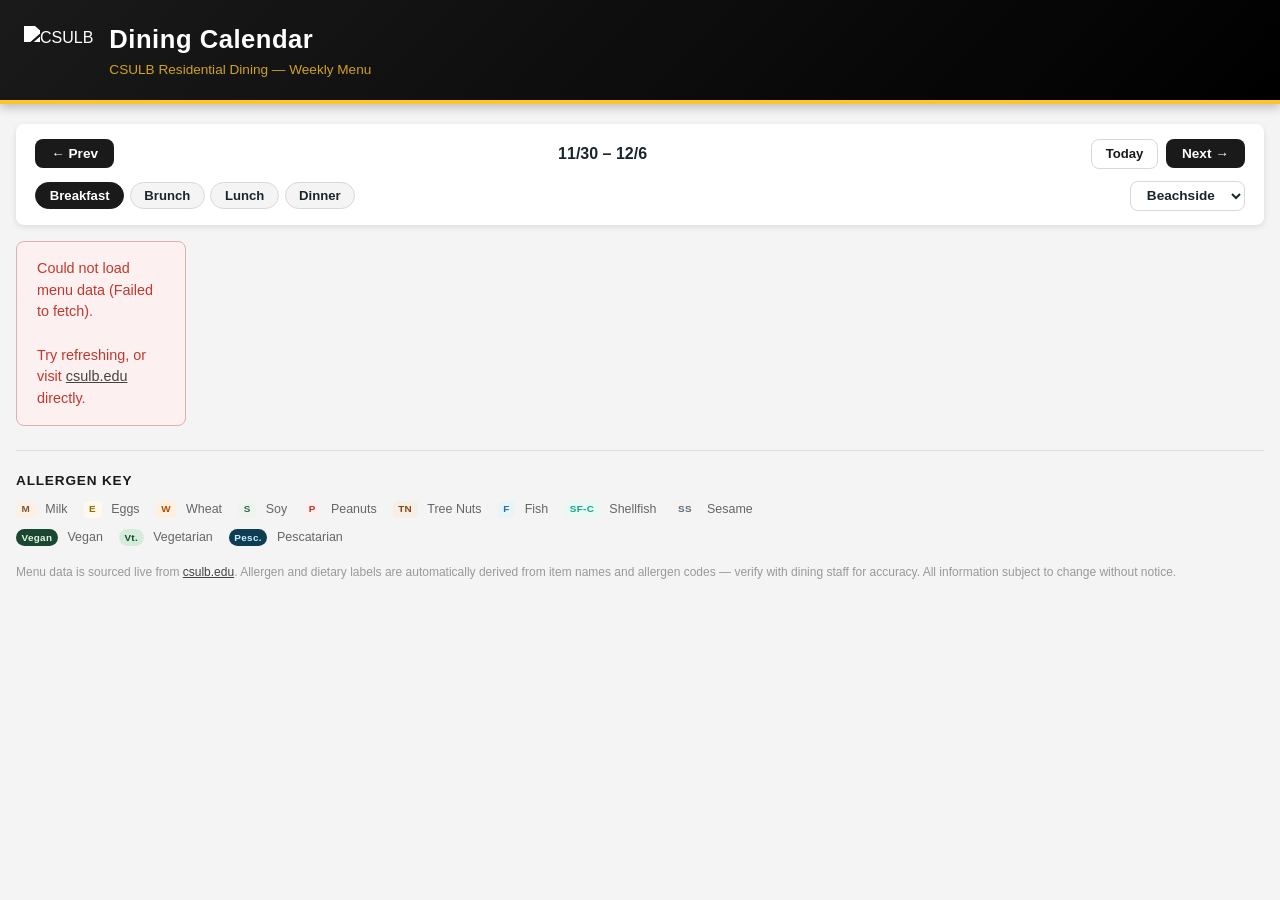
==== menu/index.html @ c72e7152 "Initial commit: CSULB dining calendar static site Self-contained static site for CSULB Residential D" ====
<!DOCTYPE html>
<html lang="en">
<head>
  <meta charset="UTF-8" />
  <meta name="viewport" content="width=device-width, initial-scale=1.0" />
  <title>CSULB Dining Calendar</title>
  <link rel="stylesheet" href="dining-calendar.css" />
</head>
<body>

  <header>
    <div class="header-inner">
      <img class="header-logo" src="https://www.csulb.edu/themes/custom/csulb/images/lb.svg" alt="CSULB" />
      <div>
        <h1>Dining Calendar</h1>
        <p class="header-sub">CSULB Residential Dining — Weekly Menu</p>
      </div>
    </div>
  </header>

  <main>
    <div class="container">

      <!-- Controls -->
      <div class="controls-card">
        <div class="controls-nav">
          <button id="btn-prev-week" class="nav-btn" aria-label="Previous week">&#8592; Prev</button>

          <div class="week-info-wrap">
            <button id="btn-calendar" class="calendar-toggle" aria-label="Open date picker" aria-expanded="false">
              <span id="week-label">Loading…</span>
              <span id="cycle-label" class="cycle-tag"></span>
            </button>

            <!-- Calendar dropdown -->
            <div id="calendar-dropdown" class="calendar-dropdown hidden" role="dialog" aria-label="Date picker" aria-modal="true">
              <div class="cal-header">
                <button id="cal-prev-month" class="cal-nav-btn" aria-label="Previous month">&#8249;</button>
                <span id="cal-month-label" class="cal-month-label"></span>
                <button id="cal-next-month" class="cal-nav-btn" aria-label="Next month">&#8250;</button>
              </div>
              <div class="cal-dow-row">
                <span>Su</span><span>Mo</span><span>Tu</span>
                <span>We</span><span>Th</span><span>Fr</span><span>Sa</span>
              </div>
              <div id="cal-days" class="cal-days"></div>
            </div>
          </div>

          <button id="cal-today-btn" class="today-jump-btn" aria-label="Go to today">Today</button>

          <button id="btn-next-week" class="nav-btn" aria-label="Next week">Next &#8594;</button>
        </div>

        <div class="controls-filters">
          <div class="meal-tabs" role="tablist" aria-label="Meal period">
            <button class="meal-tab" data-meal="Breakfast" role="tab">Breakfast</button>
            <button class="meal-tab" data-meal="Brunch"    role="tab">Brunch</button>
            <button class="meal-tab" data-meal="Lunch"     role="tab">Lunch</button>
            <button class="meal-tab" data-meal="Dinner"    role="tab">Dinner</button>
          </div>

          <div class="hall-select-wrap">
            <label for="hall-select" class="sr-only">Dining hall</label>
            <select id="hall-select">
              <option value="Beachside">Beachside</option>
              <option value="Hillside">Hillside</option>
              <option value="Parkside">Parkside</option>
            </select>
          </div>
        </div>
      </div>

      <!-- Status / spinner -->
      <div id="status-bar" class="status-bar" aria-live="polite">
        <div class="spinner" id="spinner"></div>
        <span id="status-msg">Fetching menu data…</span>
      </div>

      <!-- Desktop 7-column grid -->
      <div id="week-grid" class="week-grid" aria-label="Weekly menu"></div>

      <!-- Mobile single-day view -->
      <div id="mobile-day-view" class="mobile-day-view">
        <div class="mobile-day-nav">
          <button id="btn-prev-day" class="nav-btn" aria-label="Previous day">&#8592;</button>
          <span id="mobile-day-label" class="mobile-day-label"></span>
          <button id="btn-next-day" class="nav-btn" aria-label="Next day">&#8594;</button>
        </div>
        <div id="mobile-day-content" class="mobile-day-content"></div>
      </div>

      <!-- Legend + disclaimer -->
      <footer class="page-footer">
        <div class="legend">
          <h3>Allergen Key</h3>
          <div class="legend-grid">
            <span class="badge badge-M">M</span><span class="legend-label">Milk</span>
            <span class="badge badge-E">E</span><span class="legend-label">Eggs</span>
            <span class="badge badge-W">W</span><span class="legend-label">Wheat</span>
            <span class="badge badge-S">S</span><span class="legend-label">Soy</span>
            <span class="badge badge-P">P</span><span class="legend-label">Peanuts</span>
            <span class="badge badge-TN">TN</span><span class="legend-label">Tree Nuts</span>
            <span class="badge badge-F">F</span><span class="legend-label">Fish</span>
            <span class="badge badge-SF">SF-C</span><span class="legend-label">Shellfish</span>
            <span class="badge badge-SS">SS</span><span class="legend-label">Sesame</span>
            <div style="width:100%;height:0"></div>
            <span class="badge badge-vegan">Vegan</span><span class="legend-label">Vegan</span>
            <span class="badge badge-veg">Vt.</span><span class="legend-label">Vegetarian</span>
            <span class="badge badge-pesc">Pesc.</span><span class="legend-label">Pescatarian</span>
          </div>
        </div>
        <p class="disclaimer">
          Menu data is sourced live from <a href="https://www.csulb.edu/beach-shops/residential-dining-menus" target="_blank" rel="noopener">csulb.edu</a>.
          Allergen and dietary labels are automatically derived from item names and allergen codes — verify with dining staff for accuracy.
          All information subject to change without notice.
        </p>
      </footer>

    </div>
  </main>

  <div id="dietary-tooltip"></div>
  <script src="dining-calendar.js"></script>
</body>
</html>
---- menu/dining-calendar.css ----
/* ============================================================
   dining-calendar.css — CSULB Dining Calendar
   ============================================================ */

:root {
  --primary:     #1a1a1a;   /* near-black */
  --primary-dk:  #000000;
  --accent:      #444444;   /* dark gray for hover states */
  --gold:        #FFC425;   /* today / selected highlight */
  --gold-dark:   #d9a800;
  --secondary:   #1b262c;
  --white:       #ffffff;
  --light-gray:  #f4f4f4;
  --border-gray: #d8d8d8;
  --text:        #1b262c;
  --text-muted:  #666;
  --radius:      8px;
  --shadow:      0 2px 6px rgba(0,0,0,0.10);
  --shadow-md:   0 4px 14px rgba(0,0,0,0.15);
  --font:        'Segoe UI', Tahoma, Geneva, Verdana, sans-serif;
}

/* ── Reset ────────────────────────────────────────────── */
*, *::before, *::after { box-sizing: border-box; margin: 0; padding: 0; }

body {
  font-family: var(--font);
  background: var(--light-gray);
  color: var(--text);
  line-height: 1.5;
  min-height: 100vh;
}

a { color: var(--accent); }

.sr-only {
  position: absolute; width: 1px; height: 1px;
  padding: 0; margin: -1px; overflow: hidden;
  clip: rect(0,0,0,0); white-space: nowrap; border: 0;
}

/* ── Header ───────────────────────────────────────────── */
header {
  background: linear-gradient(135deg, var(--primary) 0%, var(--primary-dk) 100%);
  color: var(--white);
  padding: 1.25rem 1.5rem;
  box-shadow: 0 3px 10px rgba(0,0,0,0.25);
  border-bottom: 4px solid var(--gold);
}

.header-inner {
  max-width: 1300px;
  margin: 0 auto;
  display: flex;
  align-items: center;
  gap: 1rem;
}

.header-logo { height: 48px; width: auto; filter: brightness(0) invert(1); }

header h1 {
  font-size: 1.6rem;
  font-weight: 700;
  letter-spacing: 0.02em;
}

.header-sub {
  font-size: 0.85rem;
  opacity: 0.8;
  margin-top: 0.1rem;
  color: var(--gold);
}

/* ── Container ────────────────────────────────────────── */
.container {
  max-width: 1300px;
  margin: 0 auto;
  padding: 1.25rem 1rem 2rem;
}

/* ── Controls card ────────────────────────────────────── */
.controls-card {
  background: var(--white);
  border-radius: var(--radius);
  box-shadow: var(--shadow);
  padding: 0.9rem 1.2rem;
  margin-bottom: 1rem;
  display: flex;
  flex-direction: column;
  gap: 0.75rem;
}

.controls-nav {
  display: flex;
  align-items: center;
  justify-content: space-between;
  gap: 0.5rem;
}

/* ── Week info + calendar toggle ──────────────────────── */
.week-info-wrap {
  flex: 1;
  display: flex;
  flex-direction: column;
  align-items: center;
  position: relative;
}

.calendar-toggle {
  background: none;
  border: none;
  cursor: pointer;
  display: flex;
  align-items: center;
  gap: 0.4rem;
  font-family: var(--font);
  font-size: 1rem;
  font-weight: 600;
  color: var(--text);
  padding: 0.3rem 0.6rem;
  border-radius: var(--radius);
  transition: background 0.15s, color 0.15s;
}
.calendar-toggle:hover { background: #eaf1f8; color: var(--primary); }
.calendar-toggle:focus { outline: 2px solid var(--gold); outline-offset: 2px; }

.cal-btn-icon { font-size: 1rem; }

#cycle-label {
  background: var(--primary);
  color: var(--white);
  font-size: 0.68rem;
  padding: 0.15rem 0.5rem;
  border-radius: 20px;
  font-weight: 700;
  letter-spacing: 0.04em;
  white-space: nowrap;
}

/* ── Calendar dropdown ────────────────────────────────── */
.calendar-dropdown {
  position: absolute;
  top: calc(100% + 8px);
  left: 50%;
  transform: translateX(-50%);
  z-index: 300;
  background: var(--white);
  border: 1px solid var(--border-gray);
  border-radius: var(--radius);
  box-shadow: var(--shadow-md);
  padding: 0.85rem;
  min-width: 260px;
}
.calendar-dropdown.hidden { display: none; }

.cal-header {
  display: flex;
  align-items: center;
  justify-content: space-between;
  margin-bottom: 0.6rem;
}

.cal-month-label {
  font-weight: 700;
  font-size: 0.9rem;
  color: var(--primary);
}

.cal-nav-btn {
  background: none;
  border: none;
  font-size: 1.3rem;
  font-weight: 700;
  cursor: pointer;
  color: var(--primary);
  padding: 0.1rem 0.4rem;
  border-radius: 4px;
  line-height: 1;
  transition: background 0.12s;
}
.cal-nav-btn:hover { background: #eaf1f8; }

.cal-dow-row {
  display: grid;
  grid-template-columns: repeat(7, 1fr);
  margin-bottom: 0.25rem;
}
.cal-dow-row span {
  text-align: center;
  font-size: 0.68rem;
  font-weight: 700;
  color: var(--text-muted);
  text-transform: uppercase;
  padding: 0.15rem 0;
}

.cal-days {
  display: grid;
  grid-template-columns: repeat(7, 1fr);
  gap: 2px;
}

.cal-day {
  display: flex;
  align-items: center;
  justify-content: center;
  width: 100%;
  aspect-ratio: 1;
  font-size: 0.78rem;
  font-family: var(--font);
  background: none;
  border: none;
  border-radius: 50%;
  cursor: pointer;
  color: var(--text);
  transition: background 0.12s, color 0.12s;
  padding: 0;
  position: relative;
}

/* Current-week highlight (non-circular stripe) */
.cal-day.cal-in-week {
  background: #e8f0f8;
  color: var(--primary);
  font-weight: 600;
  border-radius: 0;
}
.cal-day.cal-week-start { border-radius: 50% 0 0 50%; }
.cal-day.cal-week-end   { border-radius: 0 50% 50% 0; }

/* Today indicator: bold + small dot below, no gold fill */
.cal-day.cal-today {
  font-weight: 800;
  color: var(--primary);
}
.cal-day.cal-today::after {
  content: '';
  position: absolute;
  bottom: 2px;
  left: 50%;
  transform: translateX(-50%);
  width: 4px;
  height: 4px;
  background: var(--primary);
  border-radius: 50%;
}

/* Selected date: gold fill */
.cal-day.cal-selected {
  background: var(--gold) !important;
  color: var(--primary) !important;
  font-weight: 700;
  border-radius: 50% !important;
}
/* Keep today's dot visible when it's also selected */
.cal-day.cal-today.cal-selected::after {
  background: var(--primary-dk);
}

.cal-day:hover:not(.cal-day-empty):not(.cal-selected) { background: #eaf1f8; border-radius: 50%; }
.cal-day-empty { cursor: default; pointer-events: none; }

/* Today jump button — always visible in controls bar */
.today-jump-btn {
  background: none;
  border: 1.5px solid var(--border-gray);
  border-radius: var(--radius);
  font-family: var(--font);
  font-size: 0.82rem;
  font-weight: 600;
  color: var(--primary);
  padding: 0.4rem 0.85rem;
  cursor: pointer;
  white-space: nowrap;
  transition: background 0.12s, border-color 0.12s;
}
.today-jump-btn:hover { background: #f0f0f0; border-color: var(--primary); }

/* ── Nav buttons ──────────────────────────────────────── */
.nav-btn {
  background: var(--primary);
  color: var(--white);
  border: none;
  border-radius: var(--radius);
  padding: 0.45rem 1rem;
  font-size: 0.85rem;
  font-weight: 600;
  cursor: pointer;
  transition: background 0.15s, transform 0.1s;
  white-space: nowrap;
  font-family: var(--font);
}
.nav-btn:hover  { background: var(--accent); }
.nav-btn:active { transform: scale(0.96); }

/* ── Meal tabs ────────────────────────────────────────── */
.controls-filters {
  display: flex;
  align-items: center;
  flex-wrap: wrap;
  gap: 0.6rem;
}

.meal-tabs {
  display: flex;
  gap: 0.35rem;
  flex-wrap: wrap;
}

.meal-tab {
  background: var(--light-gray);
  color: var(--text);
  border: 1.5px solid var(--border-gray);
  border-radius: 20px;
  padding: 0.3rem 0.85rem;
  font-size: 0.82rem;
  font-weight: 600;
  cursor: pointer;
  font-family: var(--font);
  transition: background 0.15s, color 0.15s, border-color 0.15s;
}
.meal-tab:hover  { background: #e8eef8; border-color: var(--accent); }
.meal-tab.active { background: var(--primary); color: var(--white); border-color: var(--primary); }

/* ── Hall select ──────────────────────────────────────── */
.hall-select-wrap { margin-left: auto; }

#hall-select {
  font-family: var(--font);
  font-size: 0.85rem;
  font-weight: 600;
  color: var(--text);
  background: var(--white);
  border: 1.5px solid var(--border-gray);
  border-radius: var(--radius);
  padding: 0.35rem 0.75rem;
  cursor: pointer;
}
#hall-select:focus { outline: 2px solid var(--gold); }

/* ── Status bar ───────────────────────────────────────── */
.status-bar {
  display: flex;
  align-items: center;
  gap: 0.6rem;
  padding: 0.6rem 1rem;
  margin-bottom: 0.75rem;
  background: var(--white);
  border-radius: var(--radius);
  font-size: 0.88rem;
  color: var(--text-muted);
  min-height: 2.4rem;
  box-shadow: var(--shadow);
}
.status-bar.hidden { display: none; }

.spinner {
  width: 18px; height: 18px;
  border: 2.5px solid var(--border-gray);
  border-top-color: var(--gold);
  border-radius: 50%;
  animation: spin 0.7s linear infinite;
  flex-shrink: 0;
}
.spinner.hidden { display: none; }
@keyframes spin { to { transform: rotate(360deg); } }

/* ── Week grid ────────────────────────────────────────── */
.week-grid {
  display: grid;
  grid-template-columns: repeat(7, 1fr);
  gap: 0.6rem;
  margin-bottom: 1.25rem;
}

.day-card {
  background: var(--white);
  border-radius: var(--radius);
  box-shadow: var(--shadow);
  display: flex;
  flex-direction: column;
  min-width: 0;
  transition: box-shadow 0.15s;
  border: 2px solid transparent;
}
.day-card:hover { box-shadow: var(--shadow-md); }

/* Selected day — gold highlight (driven by mobileActiveDayIndex) */
.day-card.selected {
  background: #fffbea;
  border-color: var(--gold);
}

.day-header {
  padding: 0.45rem 0.6rem 0.4rem;
  background: #edf3f9;
  border-bottom: 1px solid #dde8f0;
  text-align: center;
}
.day-card.selected .day-header {
  background: var(--gold);
  border-bottom-color: var(--gold-dark);
}

.day-name {
  font-weight: 700;
  font-size: 0.78rem;
  letter-spacing: 0.04em;
  text-transform: uppercase;
  color: var(--primary);
}

.day-date {
  font-size: 0.72rem;
  color: var(--text-muted);
}
.day-card.selected .day-date { color: var(--primary); opacity: 0.75; }

/* Today badge — shown on today's column regardless of selection */
.today-badge {
  display: inline-block;
  font-size: 0.58rem;
  font-weight: 800;
  letter-spacing: 0.07em;
  text-transform: uppercase;
  background: var(--primary);
  color: var(--gold);
  padding: 0.06rem 0.4rem;
  border-radius: 10px;
  margin-top: 0.15rem;
}
/* When today is also selected, invert the badge colors slightly */
.day-card.today.selected .today-badge {
  background: rgba(0,0,0,0.25);
  color: #fff;
}

.day-body {
  padding: 0.5rem 0.55rem;
  flex: 1;
  display: flex;
  flex-direction: column;
  gap: 0.25rem;
}

/* ── Menu items + dietary backgrounds ─────────────────── */
.menu-item {
  font-size: 0.76rem;
  line-height: 1.35;
  padding: 0.25rem 0.3rem;
  border-radius: 4px;
}
.menu-item:hover { background: #f5f7fc; }

/* Dietary tint backgrounds */
.menu-item.dietary-vegan {
  background: rgba(26, 71, 49, 0.07);
}
.menu-item.dietary-vegan:hover {
  background: rgba(26, 71, 49, 0.12);
}
.menu-item.dietary-vegetarian {
  background: rgba(26, 71, 49, 0.035);
}
.menu-item.dietary-vegetarian:hover {
  background: rgba(26, 71, 49, 0.07);
}
.menu-item.dietary-pescatarian {
  background: rgba(13, 61, 82, 0.055);
}
.menu-item.dietary-pescatarian:hover {
  background: rgba(13, 61, 82, 0.10);
}

.item-name {
  display: block;
  color: var(--text);
  font-weight: 500;
}

.item-badges {
  display: flex;
  flex-wrap: wrap;
  gap: 0.2rem;
  margin-top: 0.18rem;
}

.empty-msg {
  font-size: 0.75rem;
  color: #aaa;
  font-style: italic;
  padding: 0.3rem;
}

/* ── Allergen badges ──────────────────────────────────── */
.badge {
  display: inline-block;
  border-radius: 4px;
  font-size: 0.62rem;
  font-weight: 700;
  letter-spacing: 0.03em;
  padding: 0.1rem 0.35rem;
  line-height: 1.4;
  white-space: nowrap;
}

.badge-M   { background: #faf0e6; color: #7c5c2e; }
.badge-E   { background: #fef9ec; color: #9a6c00; }
.badge-W   { background: #fdf0e0; color: #b84c00; }
.badge-S   { background: #edf5ec; color: #2d6a4f; }
.badge-P   { background: #fdf0f0; color: #c0392b; }
.badge-TN  { background: #f5efe8; color: #8b4513; }
.badge-F   { background: #e8f4f8; color: #2471a3; }
.badge-SF  { background: #e8f8f5; color: #17a589; }
.badge-SS  { background: #f4f3f1; color: #5d6d7e; }

.badge-vegan {
  background: #1a4731;
  color: #e8f5e2;
  border-radius: 10px;
  position: static;
  cursor: help;
}
.badge-veg {
  background: #d4edda;
  color: #1a4731;
  border-radius: 10px;
  position: static;
  cursor: help;
}
.badge-pesc {
  background: #0d3d52;
  color: #cceeff;
  border-radius: 10px;
  position: static;
  cursor: help;
}

/* ── Closed day state ─────────────────────────────────── */
.day-card.closed .day-header {
  background: #fdecec;
  border-bottom-color: #f5c6c6;
}
.day-card.closed .day-name,
.day-card.closed .day-date {
  color: #9b2020;
}
/* Keep gold border for selected, but red header */
.day-card.closed.selected .day-header {
  background: #f8d7d7;
  border-bottom-color: #e0a0a0;
}

.closed-holiday-msg {
  font-size: 0.75rem;
  color: #9b2020;
  padding: 0.4rem 0.3rem;
  line-height: 1.5;
}
.closed-holiday-msg a {
  color: #c0392b;
  font-weight: 600;
  white-space: nowrap;
}
.closed-simple-msg {
  font-size: 0.75rem;
  font-weight: 700;
  color: #c0392b;
  padding: 0.4rem 0.3rem;
  letter-spacing: 0.03em;
  text-transform: uppercase;
}

/* ── No-vegan asterisk ────────────────────────────────── */
.no-vegan-asterisk {
  display: inline-block;
  font-size: 0.65rem;
  font-weight: 900;
  color: #c0392b;
  cursor: help;
  margin-left: 0.2rem;
  vertical-align: super;
  line-height: 1;
}

/* ── Always Available section ─────────────────────────── */
.always-avail {
  border-top: 1px dashed #ddd;
  margin-top: 0.35rem;
  padding-top: 0.25rem;
}

.always-avail-toggle {
  background: none;
  border: none;
  font-family: var(--font);
  font-size: 0.7rem;
  font-weight: 600;
  color: var(--text-muted);
  cursor: pointer;
  padding: 0.2rem 0.3rem;
  width: 100%;
  text-align: left;
  display: flex;
  align-items: center;
  gap: 0.3rem;
  border-radius: 4px;
  transition: background 0.12s, color 0.12s;
}
.always-avail-toggle:hover { background: #f5f5f5; color: var(--primary); }

.aa-arrow { font-size: 0.6rem; }

.always-avail-body {
  padding-top: 0.15rem;
}
.always-avail-body .menu-item {
  font-size: 0.7rem;
  opacity: 0.9;
}

/* ── Dietary tooltip — uses a fixed tooltip div via JS ── */
#dietary-tooltip {
  position: fixed;
  z-index: 9999;
  background: #fff;
  color: #333;
  border: 1px solid #ccc;
  font-size: 0.68rem;
  font-weight: 400;
  line-height: 1.5;
  padding: 0.5rem 0.7rem;
  border-radius: 6px;
  width: 260px;
  white-space: pre-wrap;
  text-align: left;
  pointer-events: none;
  box-shadow: 0 3px 10px rgba(0,0,0,0.15);
  opacity: 0;
  transition: opacity 0.15s;
}

/* ── Mobile ───────────────────────────────────────────── */
.mobile-day-view { display: none; }

.mobile-day-nav {
  display: flex;
  align-items: center;
  justify-content: space-between;
  background: var(--white);
  border-radius: var(--radius);
  box-shadow: var(--shadow);
  padding: 0.6rem 1rem;
  margin-bottom: 0.75rem;
}

.mobile-day-label {
  font-weight: 700;
  font-size: 1rem;
  color: var(--primary);
}

.mobile-day-content {
  background: var(--white);
  border-radius: var(--radius);
  box-shadow: var(--shadow);
  padding: 1rem;
  min-height: 200px;
}

.mobile-day-content .menu-item {
  font-size: 0.88rem;
  padding: 0.35rem 0.4rem;
  border-bottom: 1px solid #f0f0f0;
}
.mobile-day-content .menu-item:last-child { border-bottom: none; }

/* ── Footer ───────────────────────────────────────────── */
.page-footer {
  margin-top: 1.5rem;
  padding-top: 1.25rem;
  border-top: 1px solid #ddd;
}

.legend h3 {
  font-size: 0.85rem;
  font-weight: 700;
  text-transform: uppercase;
  letter-spacing: 0.06em;
  color: var(--primary);
  margin-bottom: 0.5rem;
}

.legend-grid {
  display: flex;
  flex-wrap: wrap;
  align-items: center;
  gap: 0.3rem 0.6rem;
  margin-bottom: 1rem;
}

.legend-label {
  font-size: 0.78rem;
  color: var(--text-muted);
  margin-right: 0.4rem;
}

.disclaimer {
  font-size: 0.75rem;
  color: #999;
  line-height: 1.5;
}

/* ── Error ────────────────────────────────────────────── */
.error-msg {
  background: #fdf0f0;
  border: 1px solid #e0b0b0;
  border-radius: var(--radius);
  padding: 1rem 1.25rem;
  color: #c0392b;
  font-size: 0.9rem;
}

/* ── Responsive ───────────────────────────────────────── */
@media (max-width: 768px) {
  .week-grid       { display: none; }
  .mobile-day-view { display: block; }
  .controls-filters { flex-direction: column; align-items: flex-start; }
  .hall-select-wrap { margin-left: 0; }
  header { padding: 1rem; }
  header h1 { font-size: 1.3rem; }
  .header-logo { font-size: 1.5rem; }
  .calendar-dropdown { min-width: 230px; }
}

@media (max-width: 480px) {
  .meal-tab        { font-size: 0.78rem; padding: 0.28rem 0.65rem; }
  .calendar-toggle { font-size: 0.88rem; }
  .nav-btn         { padding: 0.4rem 0.65rem; font-size: 0.8rem; }
}
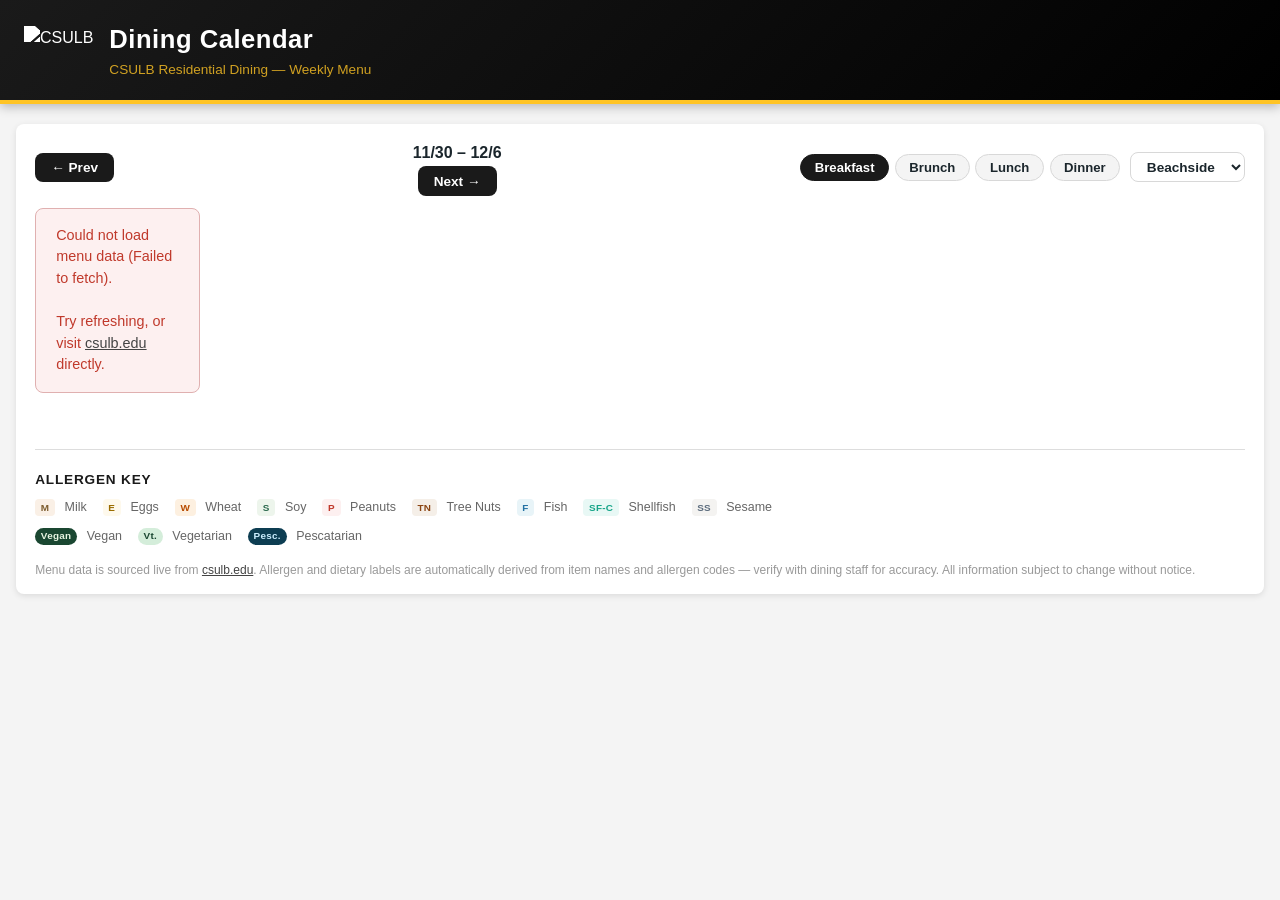
==== commit 32a04b30: "Move Today button below the week/cycle label Relocated from beside the Next button to inside .week-i" ====
--- a/menu/index.html
+++ b/menu/index.html
@@ -44,10 +44,8 @@
                 <span>We</span><span>Th</span><span>Fr</span><span>Sa</span>
               </div>
               <div id="cal-days" class="cal-days"></div>
-            </div>
+              <button id="cal-today-btn" class="today-jump-btn" aria-label="Go to today">Today</button>
           </div>
-
-          <button id="cal-today-btn" class="today-jump-btn" aria-label="Go to today">Today</button>
 
           <button id="btn-next-week" class="nav-btn" aria-label="Next week">Next &#8594;</button>
         </div>
--- a/menu/dining-calendar.css
+++ b/menu/dining-calendar.css
@@ -260,19 +260,20 @@
 .cal-day:hover:not(.cal-day-empty):not(.cal-selected) { background: #eaf1f8; border-radius: 50%; }
 .cal-day-empty { cursor: default; pointer-events: none; }
 
-/* Today jump button — always visible in controls bar */
+/* Today jump button — sits below the week/cycle label */
 .today-jump-btn {
   background: none;
   border: 1.5px solid var(--border-gray);
   border-radius: var(--radius);
   font-family: var(--font);
-  font-size: 0.82rem;
+  font-size: 0.75rem;
   font-weight: 600;
   color: var(--primary);
-  padding: 0.4rem 0.85rem;
+  padding: 0.2rem 0.65rem;
   cursor: pointer;
   white-space: nowrap;
   transition: background 0.12s, border-color 0.12s;
+  margin-top: 0.3rem;
 }
 .today-jump-btn:hover { background: #f0f0f0; border-color: var(--primary); }
 
@@ -536,19 +537,46 @@
   cursor: help;
 }
 
-/* ── Closed day state ─────────────────────────────────── */
+/* ── Holiday warning + closed day state ───────────────── */
+/* holiday-warning: date is in the guide's special-hours list
+   (applies even when items are present — e.g. last meal day)
+   closed: no cycle items for this meal/hall */
+
+/* Full card red tint */
+.day-card.holiday-warning {
+  background: #fdf3f3;
+  border-color: #f0c0c0;
+}
+.day-card.holiday-warning .day-header,
 .day-card.closed .day-header {
   background: #fdecec;
   border-bottom-color: #f5c6c6;
 }
+.day-card.holiday-warning .day-name,
+.day-card.holiday-warning .day-date,
 .day-card.closed .day-name,
 .day-card.closed .day-date {
   color: #9b2020;
-}
-/* Keep gold border for selected, but red header */
-.day-card.closed.selected .day-header {
+  opacity: 1;
+}
+
+/* Selected + holiday: replace gold with translucent red throughout */
+.day-card.holiday-warning.selected {
+  background: rgba(180, 40, 40, 0.09);
+  border-color: #d87070;
+}
+.day-card.holiday-warning.selected .day-header {
   background: #f8d7d7;
   border-bottom-color: #e0a0a0;
+}
+/* Items area gets a warm red wash instead of yellow */
+.day-card.holiday-warning.selected .day-body {
+  background: rgba(180, 40, 40, 0.06);
+}
+
+/* Mobile day label holiday styling */
+.mobile-day-label.holiday-warning {
+  color: #9b2020;
 }
 
 .closed-holiday-msg {
@@ -569,6 +597,17 @@
   padding: 0.4rem 0.3rem;
   letter-spacing: 0.03em;
   text-transform: uppercase;
+}
+
+/* ── Holiday alert icon ───────────────────────────────── */
+.holiday-icon {
+  display: inline-block;
+  vertical-align: middle;
+  margin-right: 0.22rem;
+  position: relative;
+  top: -1px;
+  color: #9b2020;
+  flex-shrink: 0;
 }
 
 /* ── No-vegan asterisk ────────────────────────────────── */
@@ -626,12 +665,13 @@
   background: #fff;
   color: #333;
   border: 1px solid #ccc;
-  font-size: 0.68rem;
+  font-size: 0.72rem;
   font-weight: 400;
-  line-height: 1.5;
-  padding: 0.5rem 0.7rem;
+  line-height: 1.55;
+  padding: 0.6rem 0.8rem;
   border-radius: 6px;
-  width: 260px;
+  max-width: 340px;
+  width: max-content;
   white-space: pre-wrap;
   text-align: left;
   pointer-events: none;
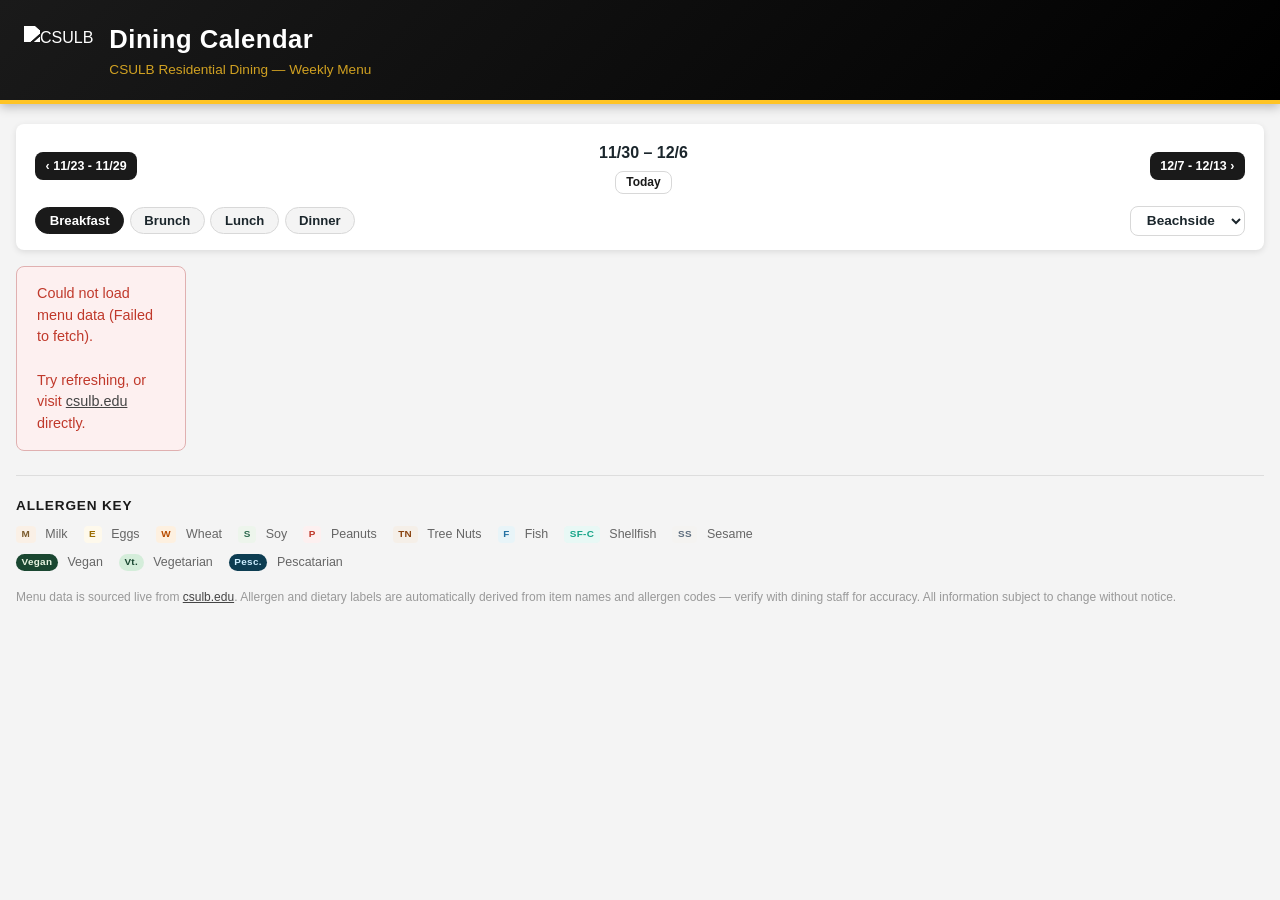
==== commit 8b0951d5: "Fix controls layout; nav buttons show adjacent week ranges - Corrected broken HTML: Today button is " ====
--- a/menu/index.html
+++ b/menu/index.html
@@ -24,15 +24,16 @@
       <!-- Controls -->
       <div class="controls-card">
         <div class="controls-nav">
-          <button id="btn-prev-week" class="nav-btn" aria-label="Previous week">&#8592; Prev</button>
+          <button id="btn-prev-week" class="nav-btn" aria-label="Previous week">&#8592;</button>
 
           <div class="week-info-wrap">
             <button id="btn-calendar" class="calendar-toggle" aria-label="Open date picker" aria-expanded="false">
               <span id="week-label">Loading…</span>
               <span id="cycle-label" class="cycle-tag"></span>
             </button>
+            <button id="cal-today-btn" class="today-jump-btn" aria-label="Go to today">Today</button>
 
-            <!-- Calendar dropdown -->
+            <!-- Calendar dropdown (absolutely positioned, doesn't affect flow) -->
             <div id="calendar-dropdown" class="calendar-dropdown hidden" role="dialog" aria-label="Date picker" aria-modal="true">
               <div class="cal-header">
                 <button id="cal-prev-month" class="cal-nav-btn" aria-label="Previous month">&#8249;</button>
@@ -44,10 +45,10 @@
                 <span>We</span><span>Th</span><span>Fr</span><span>Sa</span>
               </div>
               <div id="cal-days" class="cal-days"></div>
-              <button id="cal-today-btn" class="today-jump-btn" aria-label="Go to today">Today</button>
+            </div>
           </div>
 
-          <button id="btn-next-week" class="nav-btn" aria-label="Next week">Next &#8594;</button>
+          <button id="btn-next-week" class="nav-btn" aria-label="Next week">&#8594;</button>
         </div>
 
         <div class="controls-filters">
--- a/menu/dining-calendar.css
+++ b/menu/dining-calendar.css
@@ -283,13 +283,15 @@
   color: var(--white);
   border: none;
   border-radius: var(--radius);
-  padding: 0.45rem 1rem;
-  font-size: 0.85rem;
+  padding: 0.45rem 0.65rem;
+  font-size: 0.78rem;
   font-weight: 600;
   cursor: pointer;
   transition: background 0.15s, transform 0.1s;
   white-space: nowrap;
   font-family: var(--font);
+  min-width: 5.5rem;
+  text-align: center;
 }
 .nav-btn:hover  { background: var(--accent); }
 .nav-btn:active { transform: scale(0.96); }
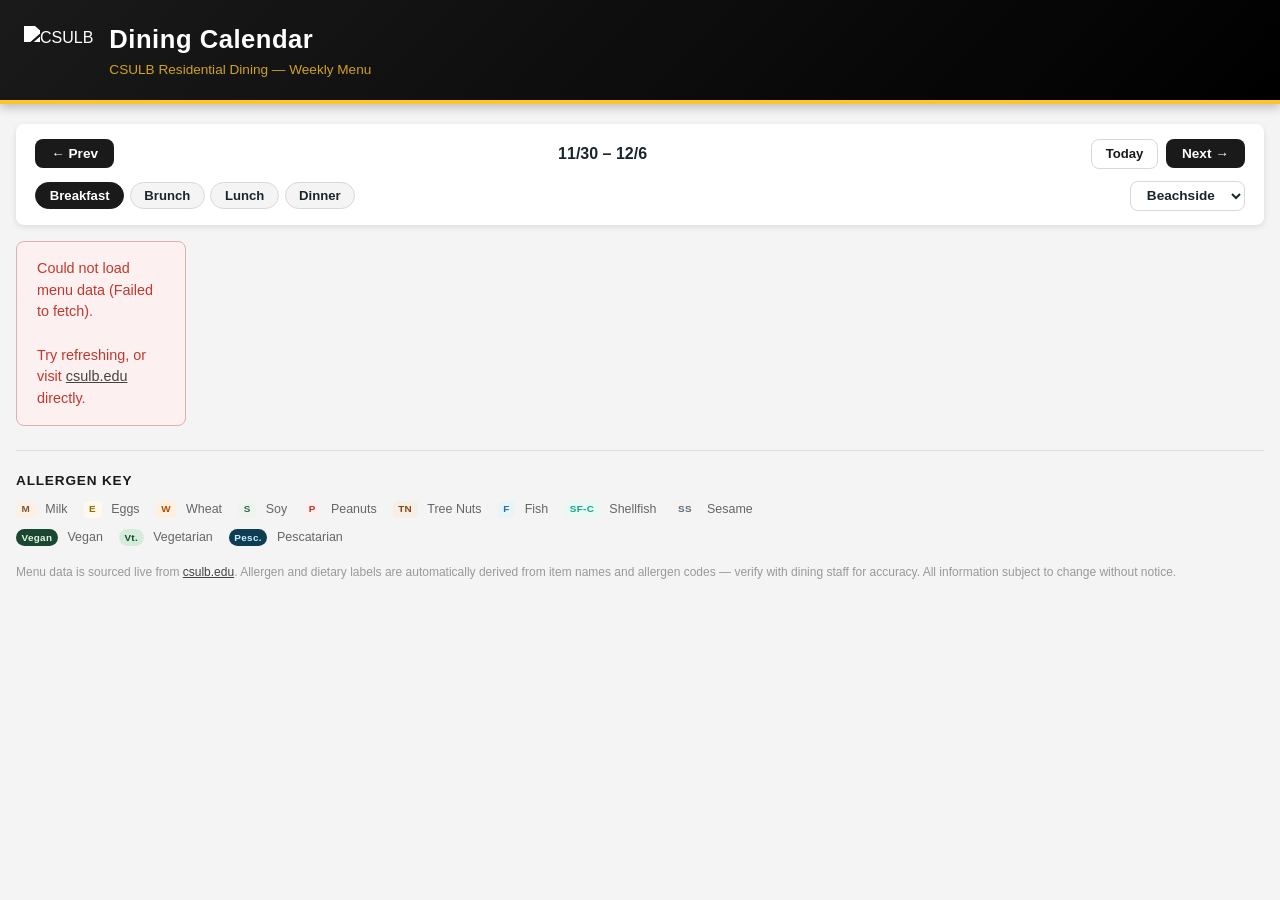
==== commit 102a2937: "Initial commit: CSULB dining calendar static site Self-contained static site for CSULB Residential D" ====
--- a/menu/index.html
+++ b/menu/index.html
@@ -24,16 +24,15 @@
       <!-- Controls -->
       <div class="controls-card">
         <div class="controls-nav">
-          <button id="btn-prev-week" class="nav-btn" aria-label="Previous week">&#8592;</button>
+          <button id="btn-prev-week" class="nav-btn" aria-label="Previous week">&#8592; Prev</button>
 
           <div class="week-info-wrap">
             <button id="btn-calendar" class="calendar-toggle" aria-label="Open date picker" aria-expanded="false">
               <span id="week-label">Loading…</span>
               <span id="cycle-label" class="cycle-tag"></span>
             </button>
-            <button id="cal-today-btn" class="today-jump-btn" aria-label="Go to today">Today</button>
 
-            <!-- Calendar dropdown (absolutely positioned, doesn't affect flow) -->
+            <!-- Calendar dropdown -->
             <div id="calendar-dropdown" class="calendar-dropdown hidden" role="dialog" aria-label="Date picker" aria-modal="true">
               <div class="cal-header">
                 <button id="cal-prev-month" class="cal-nav-btn" aria-label="Previous month">&#8249;</button>
@@ -48,7 +47,9 @@
             </div>
           </div>
 
-          <button id="btn-next-week" class="nav-btn" aria-label="Next week">&#8594;</button>
+          <button id="cal-today-btn" class="today-jump-btn" aria-label="Go to today">Today</button>
+
+          <button id="btn-next-week" class="nav-btn" aria-label="Next week">Next &#8594;</button>
         </div>
 
         <div class="controls-filters">
--- a/menu/dining-calendar.css
+++ b/menu/dining-calendar.css
@@ -260,20 +260,19 @@
 .cal-day:hover:not(.cal-day-empty):not(.cal-selected) { background: #eaf1f8; border-radius: 50%; }
 .cal-day-empty { cursor: default; pointer-events: none; }
 
-/* Today jump button — sits below the week/cycle label */
+/* Today jump button — always visible in controls bar */
 .today-jump-btn {
   background: none;
   border: 1.5px solid var(--border-gray);
   border-radius: var(--radius);
   font-family: var(--font);
-  font-size: 0.75rem;
+  font-size: 0.82rem;
   font-weight: 600;
   color: var(--primary);
-  padding: 0.2rem 0.65rem;
+  padding: 0.4rem 0.85rem;
   cursor: pointer;
   white-space: nowrap;
   transition: background 0.12s, border-color 0.12s;
-  margin-top: 0.3rem;
 }
 .today-jump-btn:hover { background: #f0f0f0; border-color: var(--primary); }
 
@@ -283,15 +282,13 @@
   color: var(--white);
   border: none;
   border-radius: var(--radius);
-  padding: 0.45rem 0.65rem;
-  font-size: 0.78rem;
+  padding: 0.45rem 1rem;
+  font-size: 0.85rem;
   font-weight: 600;
   cursor: pointer;
   transition: background 0.15s, transform 0.1s;
   white-space: nowrap;
   font-family: var(--font);
-  min-width: 5.5rem;
-  text-align: center;
 }
 .nav-btn:hover  { background: var(--accent); }
 .nav-btn:active { transform: scale(0.96); }
@@ -539,46 +536,19 @@
   cursor: help;
 }
 
-/* ── Holiday warning + closed day state ───────────────── */
-/* holiday-warning: date is in the guide's special-hours list
-   (applies even when items are present — e.g. last meal day)
-   closed: no cycle items for this meal/hall */
-
-/* Full card red tint */
-.day-card.holiday-warning {
-  background: #fdf3f3;
-  border-color: #f0c0c0;
-}
-.day-card.holiday-warning .day-header,
+/* ── Closed day state ─────────────────────────────────── */
 .day-card.closed .day-header {
   background: #fdecec;
   border-bottom-color: #f5c6c6;
 }
-.day-card.holiday-warning .day-name,
-.day-card.holiday-warning .day-date,
 .day-card.closed .day-name,
 .day-card.closed .day-date {
   color: #9b2020;
-  opacity: 1;
-}
-
-/* Selected + holiday: replace gold with translucent red throughout */
-.day-card.holiday-warning.selected {
-  background: rgba(180, 40, 40, 0.09);
-  border-color: #d87070;
-}
-.day-card.holiday-warning.selected .day-header {
+}
+/* Keep gold border for selected, but red header */
+.day-card.closed.selected .day-header {
   background: #f8d7d7;
   border-bottom-color: #e0a0a0;
-}
-/* Items area gets a warm red wash instead of yellow */
-.day-card.holiday-warning.selected .day-body {
-  background: rgba(180, 40, 40, 0.06);
-}
-
-/* Mobile day label holiday styling */
-.mobile-day-label.holiday-warning {
-  color: #9b2020;
 }
 
 .closed-holiday-msg {
@@ -599,17 +569,6 @@
   padding: 0.4rem 0.3rem;
   letter-spacing: 0.03em;
   text-transform: uppercase;
-}
-
-/* ── Holiday alert icon ───────────────────────────────── */
-.holiday-icon {
-  display: inline-block;
-  vertical-align: middle;
-  margin-right: 0.22rem;
-  position: relative;
-  top: -1px;
-  color: #9b2020;
-  flex-shrink: 0;
 }
 
 /* ── No-vegan asterisk ────────────────────────────────── */
@@ -667,13 +626,12 @@
   background: #fff;
   color: #333;
   border: 1px solid #ccc;
-  font-size: 0.72rem;
+  font-size: 0.68rem;
   font-weight: 400;
-  line-height: 1.55;
-  padding: 0.6rem 0.8rem;
+  line-height: 1.5;
+  padding: 0.5rem 0.7rem;
   border-radius: 6px;
-  max-width: 340px;
-  width: max-content;
+  width: 260px;
   white-space: pre-wrap;
   text-align: left;
   pointer-events: none;
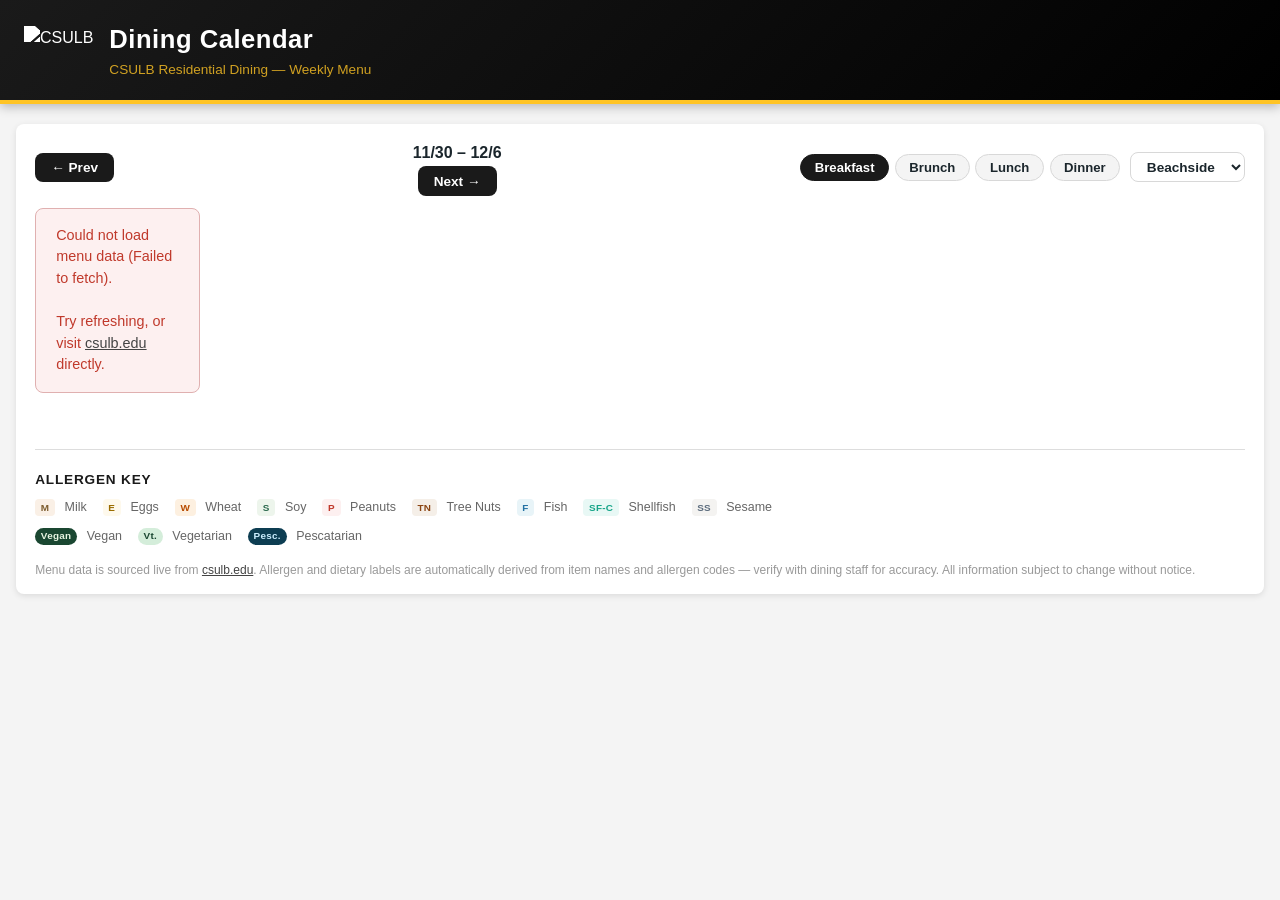
==== commit 27daaccf: "Move Today button below the week/cycle label Relocated from beside the Next button to inside .week-i" ====
--- a/menu/index.html
+++ b/menu/index.html
@@ -44,10 +44,8 @@
                 <span>We</span><span>Th</span><span>Fr</span><span>Sa</span>
               </div>
               <div id="cal-days" class="cal-days"></div>
-            </div>
+              <button id="cal-today-btn" class="today-jump-btn" aria-label="Go to today">Today</button>
           </div>
-
-          <button id="cal-today-btn" class="today-jump-btn" aria-label="Go to today">Today</button>
 
           <button id="btn-next-week" class="nav-btn" aria-label="Next week">Next &#8594;</button>
         </div>
--- a/menu/dining-calendar.css
+++ b/menu/dining-calendar.css
@@ -260,19 +260,20 @@
 .cal-day:hover:not(.cal-day-empty):not(.cal-selected) { background: #eaf1f8; border-radius: 50%; }
 .cal-day-empty { cursor: default; pointer-events: none; }
 
-/* Today jump button — always visible in controls bar */
+/* Today jump button — sits below the week/cycle label */
 .today-jump-btn {
   background: none;
   border: 1.5px solid var(--border-gray);
   border-radius: var(--radius);
   font-family: var(--font);
-  font-size: 0.82rem;
+  font-size: 0.75rem;
   font-weight: 600;
   color: var(--primary);
-  padding: 0.4rem 0.85rem;
+  padding: 0.2rem 0.65rem;
   cursor: pointer;
   white-space: nowrap;
   transition: background 0.12s, border-color 0.12s;
+  margin-top: 0.3rem;
 }
 .today-jump-btn:hover { background: #f0f0f0; border-color: var(--primary); }
 
@@ -536,19 +537,46 @@
   cursor: help;
 }
 
-/* ── Closed day state ─────────────────────────────────── */
+/* ── Holiday warning + closed day state ───────────────── */
+/* holiday-warning: date is in the guide's special-hours list
+   (applies even when items are present — e.g. last meal day)
+   closed: no cycle items for this meal/hall */
+
+/* Full card red tint */
+.day-card.holiday-warning {
+  background: #fdf3f3;
+  border-color: #f0c0c0;
+}
+.day-card.holiday-warning .day-header,
 .day-card.closed .day-header {
   background: #fdecec;
   border-bottom-color: #f5c6c6;
 }
+.day-card.holiday-warning .day-name,
+.day-card.holiday-warning .day-date,
 .day-card.closed .day-name,
 .day-card.closed .day-date {
   color: #9b2020;
-}
-/* Keep gold border for selected, but red header */
-.day-card.closed.selected .day-header {
+  opacity: 1;
+}
+
+/* Selected + holiday: replace gold with translucent red throughout */
+.day-card.holiday-warning.selected {
+  background: rgba(180, 40, 40, 0.09);
+  border-color: #d87070;
+}
+.day-card.holiday-warning.selected .day-header {
   background: #f8d7d7;
   border-bottom-color: #e0a0a0;
+}
+/* Items area gets a warm red wash instead of yellow */
+.day-card.holiday-warning.selected .day-body {
+  background: rgba(180, 40, 40, 0.06);
+}
+
+/* Mobile day label holiday styling */
+.mobile-day-label.holiday-warning {
+  color: #9b2020;
 }
 
 .closed-holiday-msg {
@@ -569,6 +597,17 @@
   padding: 0.4rem 0.3rem;
   letter-spacing: 0.03em;
   text-transform: uppercase;
+}
+
+/* ── Holiday alert icon ───────────────────────────────── */
+.holiday-icon {
+  display: inline-block;
+  vertical-align: middle;
+  margin-right: 0.22rem;
+  position: relative;
+  top: -1px;
+  color: #9b2020;
+  flex-shrink: 0;
 }
 
 /* ── No-vegan asterisk ────────────────────────────────── */
@@ -626,12 +665,13 @@
   background: #fff;
   color: #333;
   border: 1px solid #ccc;
-  font-size: 0.68rem;
+  font-size: 0.72rem;
   font-weight: 400;
-  line-height: 1.5;
-  padding: 0.5rem 0.7rem;
+  line-height: 1.55;
+  padding: 0.6rem 0.8rem;
   border-radius: 6px;
-  width: 260px;
+  max-width: 340px;
+  width: max-content;
   white-space: pre-wrap;
   text-align: left;
   pointer-events: none;
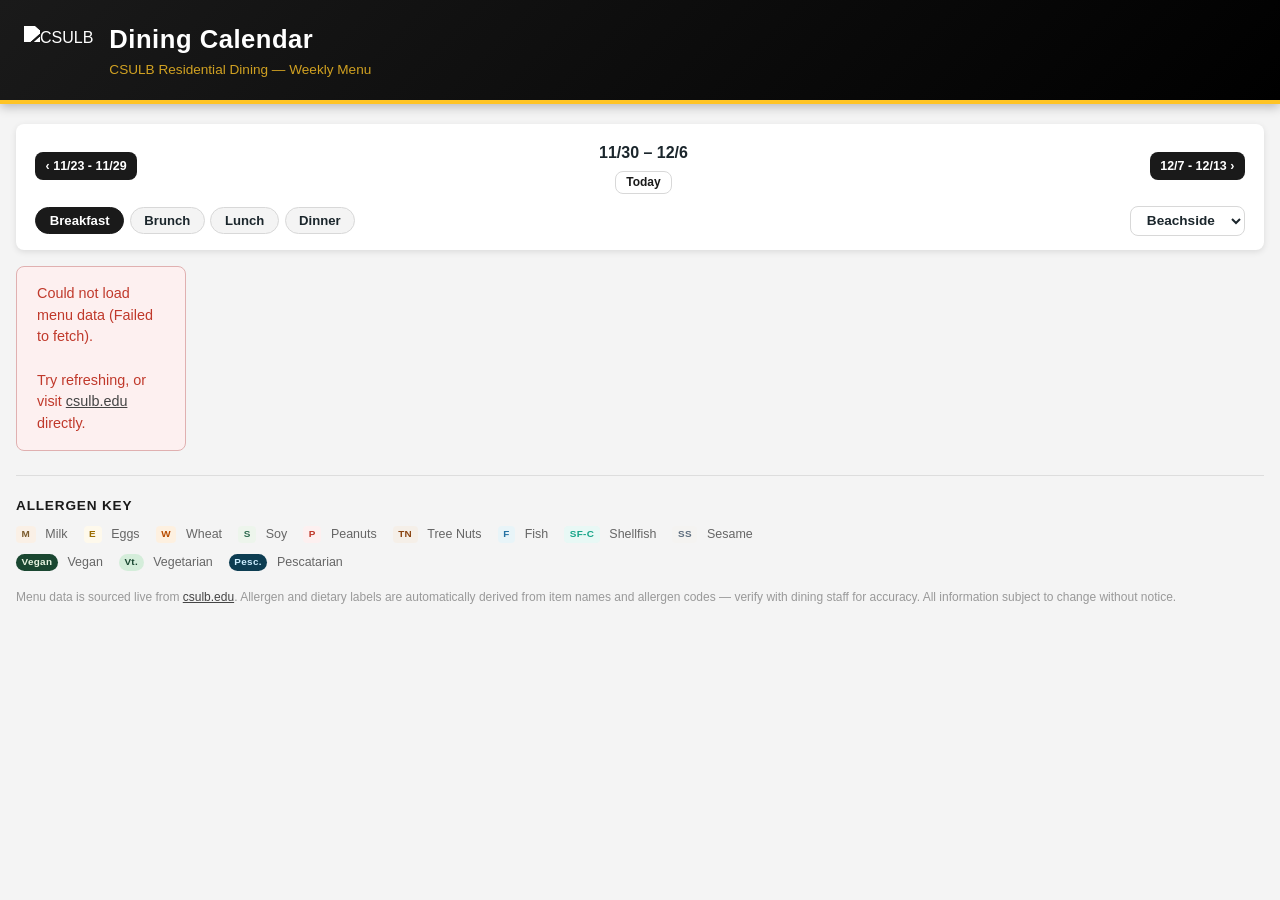
==== commit d865e7a0: "Fix controls layout; nav buttons show adjacent week ranges - Corrected broken HTML: Today button is " ====
--- a/menu/index.html
+++ b/menu/index.html
@@ -24,15 +24,16 @@
       <!-- Controls -->
       <div class="controls-card">
         <div class="controls-nav">
-          <button id="btn-prev-week" class="nav-btn" aria-label="Previous week">&#8592; Prev</button>
+          <button id="btn-prev-week" class="nav-btn" aria-label="Previous week">&#8592;</button>
 
           <div class="week-info-wrap">
             <button id="btn-calendar" class="calendar-toggle" aria-label="Open date picker" aria-expanded="false">
               <span id="week-label">Loading…</span>
               <span id="cycle-label" class="cycle-tag"></span>
             </button>
+            <button id="cal-today-btn" class="today-jump-btn" aria-label="Go to today">Today</button>
 
-            <!-- Calendar dropdown -->
+            <!-- Calendar dropdown (absolutely positioned, doesn't affect flow) -->
             <div id="calendar-dropdown" class="calendar-dropdown hidden" role="dialog" aria-label="Date picker" aria-modal="true">
               <div class="cal-header">
                 <button id="cal-prev-month" class="cal-nav-btn" aria-label="Previous month">&#8249;</button>
@@ -44,10 +45,10 @@
                 <span>We</span><span>Th</span><span>Fr</span><span>Sa</span>
               </div>
               <div id="cal-days" class="cal-days"></div>
-              <button id="cal-today-btn" class="today-jump-btn" aria-label="Go to today">Today</button>
+            </div>
           </div>
 
-          <button id="btn-next-week" class="nav-btn" aria-label="Next week">Next &#8594;</button>
+          <button id="btn-next-week" class="nav-btn" aria-label="Next week">&#8594;</button>
         </div>
 
         <div class="controls-filters">
--- a/menu/dining-calendar.css
+++ b/menu/dining-calendar.css
@@ -283,13 +283,15 @@
   color: var(--white);
   border: none;
   border-radius: var(--radius);
-  padding: 0.45rem 1rem;
-  font-size: 0.85rem;
+  padding: 0.45rem 0.65rem;
+  font-size: 0.78rem;
   font-weight: 600;
   cursor: pointer;
   transition: background 0.15s, transform 0.1s;
   white-space: nowrap;
   font-family: var(--font);
+  min-width: 5.5rem;
+  text-align: center;
 }
 .nav-btn:hover  { background: var(--accent); }
 .nav-btn:active { transform: scale(0.96); }
